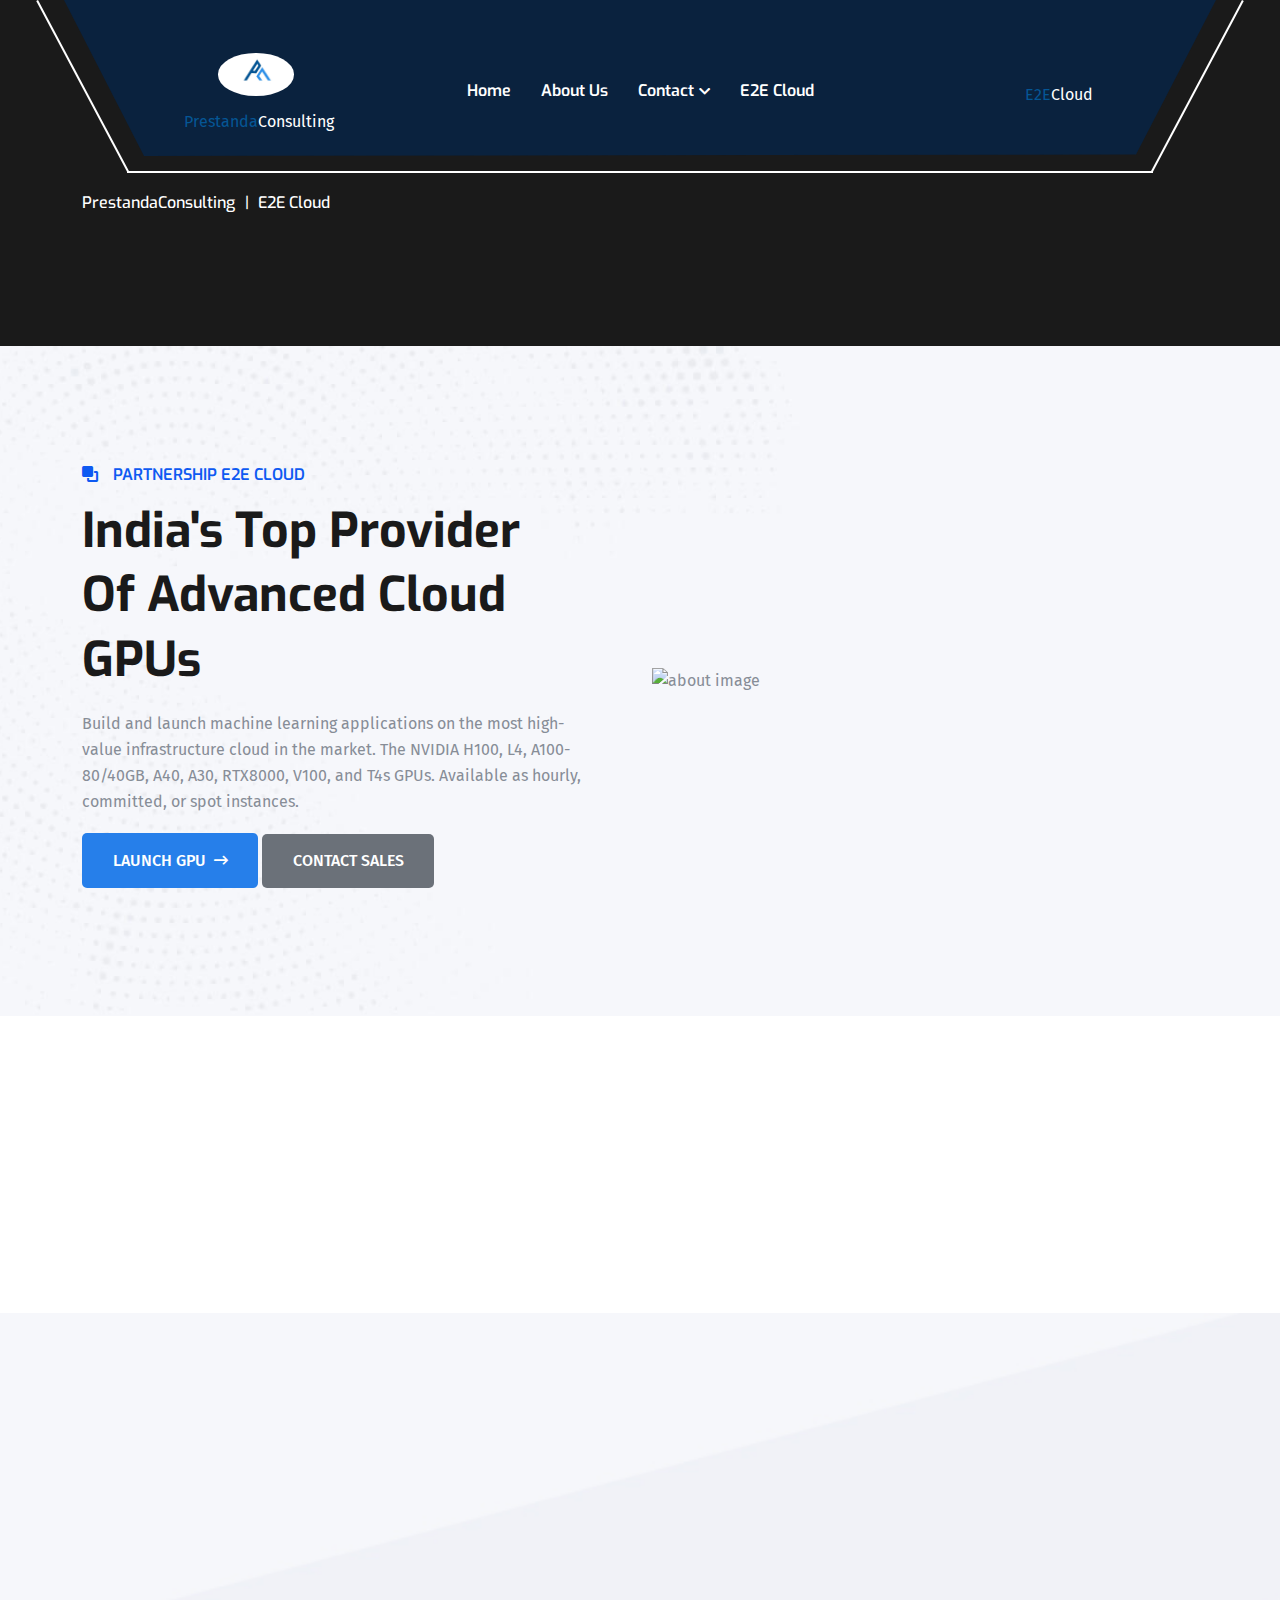
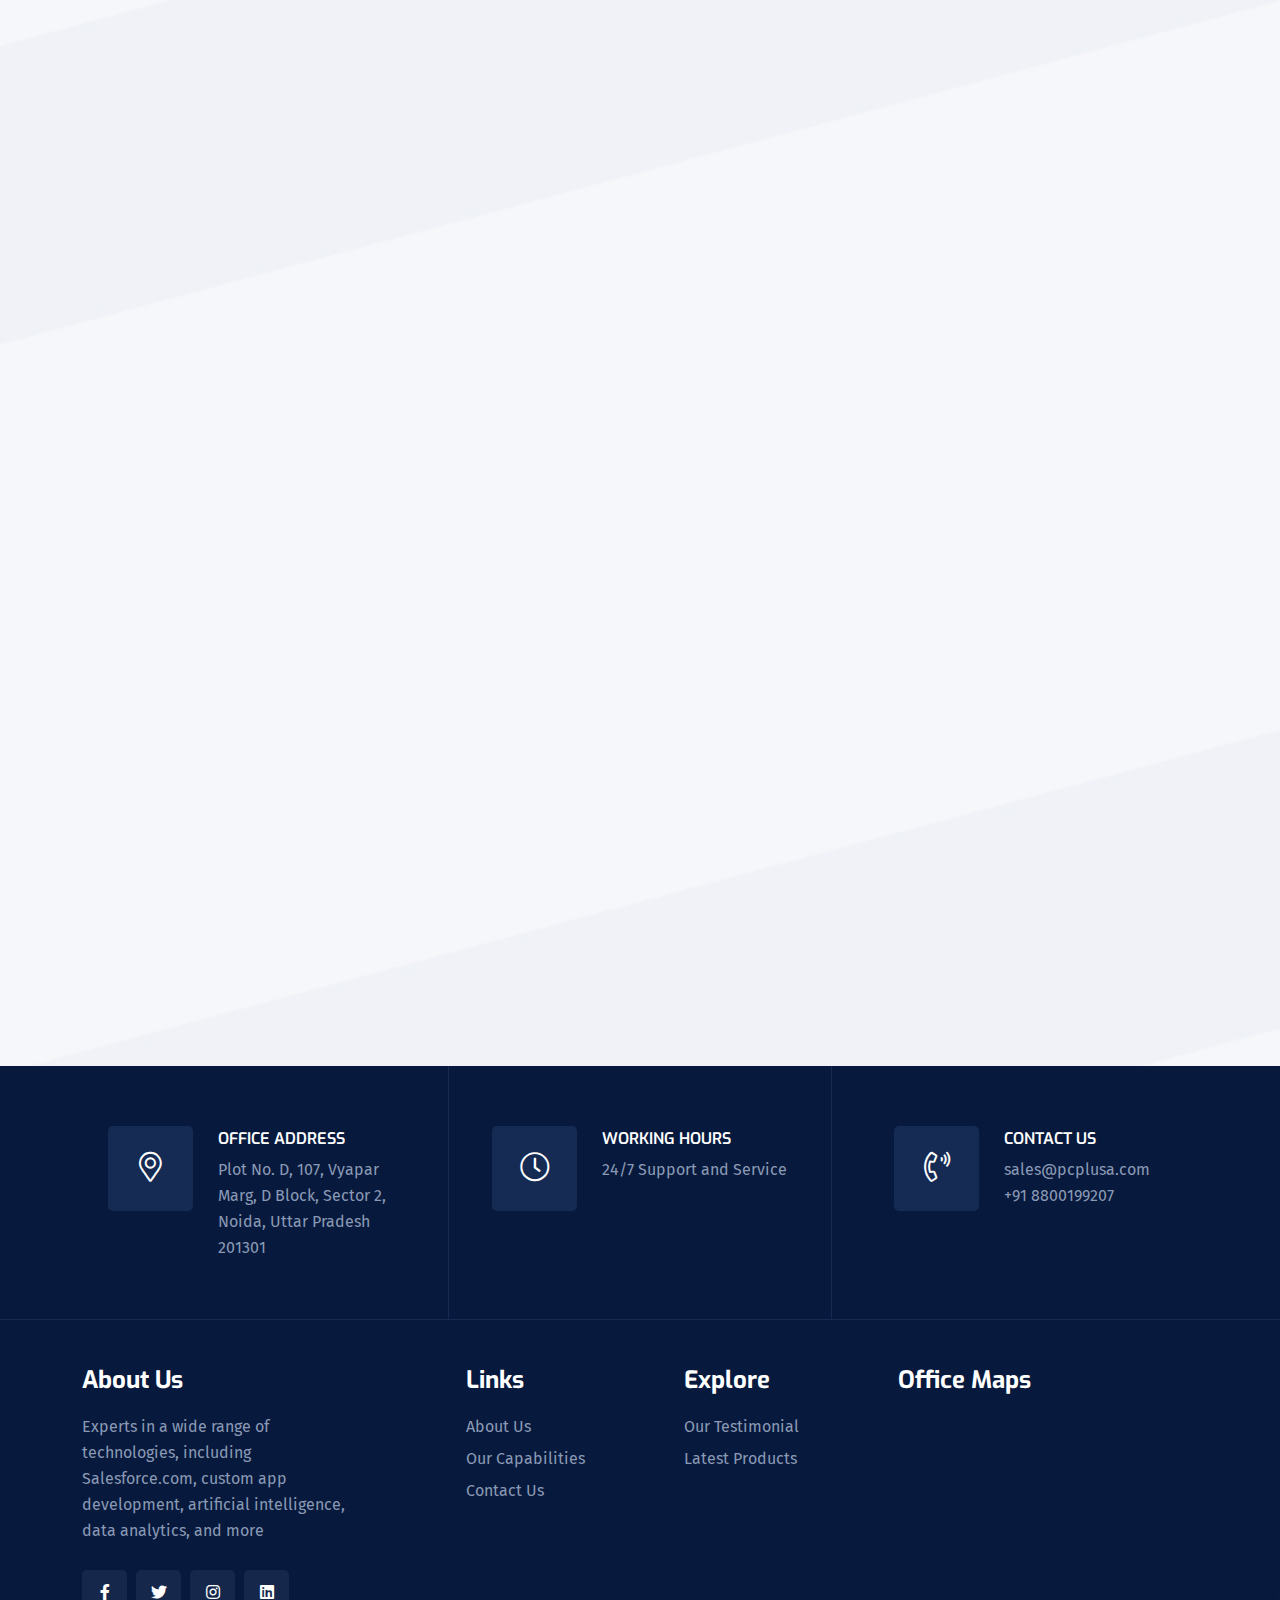
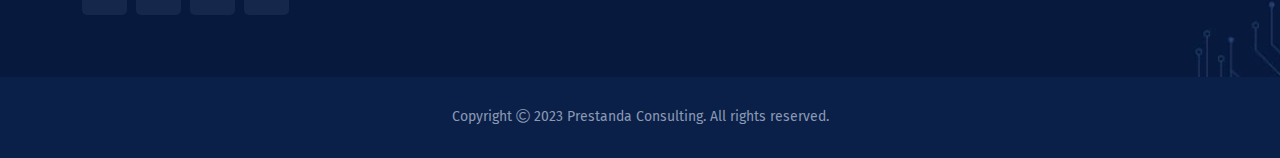
==== partnersE2e.html @ dc8da03d "RespoonsiveTesting" ====
<!doctype html>
<html class="no-js" lang="zxx">

<head>
    <meta charset="utf-8">
    <meta http-equiv="x-ua-compatible" content="ie=edge">
    <title>Prestanda Consulting - About Us</title>
    <meta name="author" content="vecuro">
    <meta name="description" content="Prestanda Consulting - About">
    <meta name="robots" content="INDEX,FOLLOW">

    <!-- Mobile Specific Metas -->
    <meta name="viewport" content="width=device-width, initial-scale=1, shrink-to-fit=no">

    <meta name="msapplication-TileColor" content="#ffffff">
    <meta name="theme-color" content="#ffffff">
    <link rel="shortcut icon" href="./assets/img/PC LOGO.jpg" type="image/x-icon">

    <!--==============================
	  Google Fonts
	============================== -->
    <link rel="preconnect" href="https://fonts.googleapis.com">
    <link rel="preconnect" href="https://fonts.gstatic.com" crossorigin>
    <link
        href="https://fonts.googleapis.com/css2?family=Exo:wght@400;500;600;700&family=Fira+Sans:wght@400;500&display=swap"
        rel="stylesheet">

    <!--==============================
	    All CSS File
	============================== -->
    <!-- Bootstrap -->
    <!-- <link rel="stylesheet" href="assets/css/app.min.css"> -->
    <link rel="stylesheet" href="assets/css/bootstrap.min.css">
    <!-- Fontawesome Icon -->
    <link rel="stylesheet" href="assets/css/fontawesome.min.css">
    <!-- Layerslider -->
    <link rel="stylesheet" href="assets/css/layerslider.min.css">
    <!-- Magnific Popup -->
    <link rel="stylesheet" href="assets/css/magnific-popup.min.css">
    <!-- Slick Slider -->
    <link rel="stylesheet" href="assets/css/slick.min.css">
    <!-- Theme Custom CSS -->
    <link rel="stylesheet" href="assets/css/style.css">
    <link rel="stylesheet" href="assets/css/PartnerShipE2Estyle.css">
    <!-- <link rel="stylesheet" href="./assets/css/custom.css"> -->
    <style>
        .aboutSize span {
            font-size: 1.5rem !important;
        }

        .blog_by_ceo {
            position: relative;
            right: -23%;
        }

        .testimonial_posi {
            text-align: end;
        }

        @media only screen and (max-width: 500px) and (min-width: 250px) {
            .logo {
                width: 40%;
            }
        }
    </style>
    <!-- Google tag (gtag.js) -->
    <script async src="https://www.googletagmanager.com/gtag/js?id=G-EZRZ2E20HB"></script>
    <script>
        window.dataLayer = window.dataLayer || [];
        function gtag() { dataLayer.push(arguments); }
        gtag('js', new Date());

        gtag('config', 'G-EZRZ2E20HB');
    </script>
</head>

<body>
    <!--********************************
   		Code Start From Here 
	******************************** -->
    <!--==============================
     Preloader
  ==============================-->

    <!--==============================
        Header Area
    ==============================-->
    <header class="vs-header header-layout6 partnersNav">
        <div class="shape1"></div>
        <div class="shape2"></div>
        <div class="shape3"></div>
        <div class="container resNav1">
            <div class="row align-items-center justify-content-between gx-15">
                <div class="prestendaLogo " style="margin-top: 1%;">
                    <div class="" style="cursor: pointer;">
                        <a href="index.html" class="pLogo"><img src="./assets/img/PC LOGO.jpg" class="" alt=""></a>

                        <p class="Logo_Title r1"><span style="color: #055695;">Prestanda</span><span
                                style="color: #fff;">Consulting</span> </p>
                    </div>
                </div>
                <div class="col partners">
                    <nav class="main-menu menu-style5 d-sm-block d-md-block d-lg-block resNav">
                        <ul>
                            <li class="">
                                <a href="index.html"><span class="has-new-lable">Home
                                </a>
                            </li>
                            <li>
                                <a href="about.html">About Us</a>
                            </li>
                            <li class="menu-item-has-children">
                                <a href="">Contact</a>
                                <ul class="sub-menu">
                                    <li><a href="contact.html" style="color: #000;">Prestanda Consulting</a></li>
                                    <li><a href="https://www.e2enetworks.com/contact-sales" style="color: #000;">E2E
                                            Cloud</a></li>
                                </ul>
                            </li>
                            <li class="">
                                <a href="https://www.e2enetworks.com">E2E Cloud</a>
                            </li>
                        </ul>
                    </nav>
                </div>
                <div class="prestendaLogo LeftE2E">
                    <div class="" style="cursor: pointer;">
                        <a href="">
                            <a href="https://www.e2enetworks.com/" class="pLogo"><img
                                    src="https://assets-global.website-files.com/6473d8d02a3cf26273f27856/6473d8d02a3cf26273f27a14_E2E-Cloud-Logo%20(1).png"
                                    class="" alt=""></a>
                        </a>
                        <p class="Logo_Title r5"><span style="color: #055695;">E2E</span><span
                                style="color: #fff;">Cloud</span> </p>
                    </div>
                </div>
            </div>
        </div>
    </header>

    <!--==============================
    Mobile Menu
  ============================== -->
    <div class="vs-menu-wrapper phoneResponsive">
        <div class="vs-menu-area text-center">
            <button class="vs-menu-toggle"><i class="fal fa-times"></i></button>
            <div class="mobile-logo">
                <a href="index.html"><img src="assets/img/PC LOGO.jpg" class="logo"></a>
            </div>
            <div class="vs-mobile-menu">
                <ul>
                    <li class="menu-item-has-children">
                        <a href="index.html">Home</a>
                    </li>
                    <li>
                        <a href="about.html">About Us</a>
                    </li>
                    <li>
                        <a href="contact.html">Contact Us</a>
                    </li>
                    <li>
                        <a href="https://www.e2enetworks.com">E2E Cloud</a>
                    </li>
                </ul>
            </div>
        </div>
    </div>
    <!--==============================
    Header Area
==============================-->
    <header class="vs-header header-layout1 phoneResponsive">
        <div class="sticky-wrapper">
            <div class="sticky-active">
                <div class="container">
                    <div class="row align-items-center justify-content-between">
                        <div class="col-auto">
                            <nav class="main-menu menu-style1 d-none d-lg-block">
                                <ul>
                                    <li class="menu-item-has-children">
                                        <a href="index.html"><span class="has-new-lable">Home</a>
                                        <ul class="sub-menu">
                                            <li><a href="index.html">Home</a></li>
                                        </ul>
                                    </li>
                                    <li>
                                        <a href="about.html#aboutUs">About Us</a>
                                    </li>
                                    <li class="">
                                        <a href="./index.html#ServicesSection">Service</a>
                                    </li>
                                    <li>
                                        <a href="contact.html">Contact</a>
                                    </li>

                                </ul>
                            </nav>
                            <button class="vs-menu-toggle d-inline-block d-lg-none"><i class="fal fa-bars"></i></button>
                        </div>
                        <!-- <div class="col-auto ">
                            <form action="#" class="header-search">
                                <input type="text" placeholder="Search here...">
                                <button type="submit" aria-label="search-button"><i class="far fa-search"></i></button>
                            </form>
                        </div> -->
                    </div>
                </div>
            </div>
        </div>
    </header>
    <!--==============================
    Breadcumb
============================== -->
    <div class="breadcumb-wrapper "
        data-bg-src="https://assets-global.website-files.com/6473d8d02a3cf26273f2787d/6473d8d02a3cf26273f28912_How-to-upload-data-to-EOS-E2E-Object-Store-p-800.jpg">
        <div class="resCompanies">
            <div class="prestendaLogo">
                <div class="" style="cursor: pointer;">
                    <a href="index.html" class="pLogo"><img src="./assets/img/PC LOGO.jpg" class="" alt=""></a>

                    <p class="Logo_Title r1"><span style="color: #055695;">Prestanda</span><span
                            style="color: #fff;">Consulting</span> </p>
                </div>
            </div>
            <div class="prestendaLogo">
                <div class="" style="cursor: pointer;">
                    <a href="">
                        <a href="https://www.e2enetworks.com/" class="pLogo"><img
                                src="https://assets-global.website-files.com/6473d8d02a3cf26273f27856/6473d8d02a3cf26273f27a14_E2E-Cloud-Logo%20(1).png"
                                class="" alt=""></a>
                    </a>
                    <p class="Logo_Title r5"><span style="color: #055695;">E2E</span><span
                            style="color: #fff;">Cloud</span> </p>
                </div>
            </div>
        </div>
        <div class="container z-index-common">
            <div class="breadcumb-content">
                <div class="breadcumb-menu-wrap" style="margin-top: 5%;">
                    <ul class="breadcumb-menu">
                        <li><a href="index.html">PrestandaConsulting</a></li>
                        <li>E2E Cloud</li>
                    </ul>
                </div>
            </div>
        </div>
    </div>

    <!--==============================
    About Us
    ==============================-->
    <section data-bg-src="assets/img/bg/about-bg-5-1.jpg" id="our_mission">
        <div class="container container-style1">
            <div class="row flex-row-reverse align-items-center gx-70">

                <div class="col-lg-6 col-xl imgPosi">
                    <img src="https://assets-global.website-files.com/6473d8d02a3cf26273f27856/6473d8d02a3cf26273f27a80_Header%20Section-2-New%20(1)%20(1).webp"
                        alt="about image">
                </div>
                <!-- <div class="E2EImages">
                    <div class="imgPosi1">
                        <img src="https://assets-global.website-files.com/6473d8d02a3cf26273f27856/6473d8d02a3cf26273f27a2f_Header%20section-1-New%20(1).webp"
                            alt="about image">
                    </div>
                    <div class=" imgPosi3">
                        <img src="https://assets-global.website-files.com/6473d8d02a3cf26273f27856/6473d8d02a3cf26273f27a31_Header%20section-3-New%20(1).webp"
                            alt="about image">
                    </div>
                </div> -->

                <div class="col-lg-6 col-xl-auto  wow fadeInUp" data-wow-delay="0.2s">
                    <div class="about-box2">
                        <span class="sec-subtitle"><i class="fas fa-bring-forward"></i>Partnership E2E Cloud</span>
                        <h2 class="sec-title3 h1">India's Top Provider of Advanced Cloud GPUs</h2>
                        <p>Build and launch machine learning applications on the most high-value infrastructure cloud in
                            the market. The NVIDIA H100, L4, A100-80/40GB, A40, A30, RTX8000, V100, and T4s GPUs.
                            Available as hourly, committed, or spot instances.</p>
                        <a href="https://myaccount.e2enetworks.com/accounts/signup" style="background-color: #267FEA;"
                            class="vs-btn">Launch GPU<i class="far fa-long-arrow-right"></i></a>
                        <a href="https://www.e2enetworks.com/contact-sales" style="background-color: #6b7179;"
                            class="vs-btn">Contact Sales</a>
                    </div>
                </div>
            </div>
        </div>
    </section>

    <!--==============================
    Service Area
    ==============================-->
    <section class=" space-top space-extra-bottom">
        <div class="container   wow fadeInUp" data-wow-delay="0.2s">
            <div class="row vs-carousel" data-slide-show="3" data-md-slide-show="2">
                <h1 class="h1B">Accelerated Cloud Built for Developers
                    <a href="https://www.e2enetworks.com/products" style="background-color: #267FEA;"
                        class="vs-btn">Explore</a>

                </h1>
    </section>

    <!--==============================
    Testimonial Area
    ==============================-->
    <section class=" space-top space-extra-bottom" data-bg-src="assets/img/bg/testi-bg-4-1.jpg">
        <div class="container  wow fadeInUp" data-wow-delay="0.2s">
            <!-- <div class="row justify-content-between align-items-center">
                <div class="col-lg-5 text-center text-lg-start">
                    <div class="title-area">
                        <span class="sec-subtitle"><i class="fas fa-bring-forward"></i>Purpose and Drive</span>
                        <h2 class="sec-title3 h1">Empowering Your Vision</h2>
                    </div>
                </div>

            </div> -->
            <div class="row testi-style2-slide vs-carousel" data-slide-show="2" data-md-slide-show="2">
                <div class="col-xl-6">
                    <div class="testi-style2">
                        <div class="testi-body">
                            <div class="author-img"><img
                                    src="https://assets-global.website-files.com/6473d8d02a3cf26273f27856/6473d8d02a3cf26273f27996_V100.webp"
                                    alt="Testimonial">
                            </div>
                            <div class="media-body">
                                <h1 class="media-body-heading">Cloud GPUs</h1>
                                <p class="testi-text" style="color: #000; font-style: normal;">Run GPU intensive with
                                    confidence across various industry verticals and experience high performance
                                    computing in the cloud.</p>
                            </div>
                        </div>
                    </div>
                </div>
                <div class="col-xl-6">
                    <div class="testi-style2">
                        <div class="testi-body">
                            <div class="author-img"><img
                                    src="https://assets-global.website-files.com/6473d8d02a3cf26273f27856/6473d8d02a3cf26273f27996_V100.webp"
                                    alt="Testimonial">
                            </div>
                            <div class="media-body">
                                <h1 class="media-body-heading">Tir: E2E Cloud’s Flagship Machine Learning.</h1>
                                <p class="testi-text" style="color: #000; font-style: normal;">Tir is built on top of
                                    Jupyter Notebook, an advanced web-based interactive
                                    development environment offered by E2E Cloud.</p>
                            </div>
                        </div>
                    </div>
                </div>
            </div>
            <!--  -->
            <div class="row testi-style2-slide vs-carousel" data-slide-show="2" data-md-slide-show="2">
                <div class="col-xl-6">
                    <div class="testi-style2">
                        <div class="testi-body">
                            <div class="author-img"><img
                                    src="https://assets-global.website-files.com/6473d8d02a3cf26273f27856/6473d8d02a3cf26273f2798a_Linux%20Smart%20Dedicated.svg"
                                    alt="Testimonial">
                            </div>
                            <div class="media-body">
                                <h1 class="media-body-heading">Linux Cloud</h1>
                                <p class="testi-text" style="color: #000; font-style: normal;">Experience bare-metal
                                    performance on cloud with zero noisy neighbor problem, and reliable performance.</p>
                            </div>
                        </div>
                    </div>
                </div>
                <div class="col-xl-6">
                    <div class="testi-style2">
                        <div class="testi-body">
                            <div class="author-img"><img
                                    src="https://assets-global.website-files.com/6473d8d02a3cf26273f27856/6473d8d02a3cf26273f278ea_Windows%20Cloud.svg"
                                    alt="Testimonial">
                            </div>
                            <div class="media-body">
                                <h1 class="media-body-heading">Windows Cloud</h1>
                                <p class="testi-text" style="color: #000; font-style: normal;">Run your workloads on
                                    powerful, reliable windows server available in cloud server and smart
                                    dedicated server variants.</p>
                            </div>
                        </div>
                    </div>
                </div>
            </div>
            <!--  -->
            <!--  -->
            <div class="row testi-style2-slide vs-carousel" data-slide-show="2" data-md-slide-show="2">
                <div class="col-xl-6">
                    <div class="testi-style2">
                        <div class="testi-body">
                            <div class="author-img"><img
                                    src="https://assets-global.website-files.com/6473d8d02a3cf26273f27856/6473d8d02a3cf26273f27955_E2E%20Object%20Storage.svg"
                                    alt="Testimonial">
                            </div>
                            <div class="media-body">
                                <h1 class="media-body-heading">Storage Cloud</h1>
                                <p class="testi-text" style="color: #000; font-style: normal;">E2E Cloud is offering
                                    secure, reliable, and cost-effective storage solutions. Business can schedule,
                                    automate backups, store and access thier data from anywhere while ensuring quick and
                                    secure access. </p>
                            </div>
                        </div>
                    </div>
                </div>
                <div class="col-xl-6">
                    <div class="testi-style2">
                        <div class="testi-body">
                            <div class="author-img"><img
                                    src="https://assets-global.website-files.com/6473d8d02a3cf26273f27856/6473d8d02a3cf26273f27946_E2E%20CDN%20Service.svg"
                                    alt="Testimonial">
                            </div>
                            <div class="media-body">
                                <h1 class="media-body-heading">Cloud Solutions</h1>
                                <p class="testi-text" style="color: #000; font-style: normal;">Simplify the server
                                    administration and website management tasks with reliable, scalable webuzo
                                    pre-installed cloud servers. Setup, operates and manage your database in the cloud
                                    with just a few clicks.</p>
                            </div>
                        </div>
                    </div>
                </div>
            </div>
            <!--  -->
        </div>
    </section>

    <!--==============================
			Footer Area
	==============================-->
    <footer class="footer-wrapper footer-layout1" data-bg-src="assets/img/shape/bg-footer-1-1.jpg">
        <div class="footer-top">
            <div class="container">
                <div class="row">
                    <div class="col-sm footer-info_group">
                        <div class="footer-info">
                            <div class="footer-info_icon"><i class="fal fa-map-marker-alt"></i></div>
                            <div class="media-body">
                                <span class="footer-info_label">Office Address</span>
                                <div class="footer-info_link">Plot No. D, 107, Vyapar Marg, D Block, Sector 2, Noida,
                                    Uttar Pradesh 201301</div>
                            </div>
                        </div>
                    </div>
                    <div class="col-sm footer-info_group">
                        <div class="footer-info">
                            <div class="footer-info_icon"><i class="fal fa-clock"></i></div>
                            <div class="media-body">
                                <span class="footer-info_label">Working Hours</span>
                                <div class="footer-info_link">24/7 Support and Service</div>
                            </div>
                        </div>
                    </div>
                    <div class="col-sm footer-info_group">
                        <div class="footer-info">
                            <div class="footer-info_icon"><i class="fal fa-phone-volume"></i></div>
                            <div class="media-body">
                                <span class="footer-info_label">Contact Us</span>
                                <div class="footer-info_link"><a
                                        href="mailto:sales@pcplusa.com">sales@pcplusa.com</a><br><a
                                        href="tel:+918800199207">+91 8800199207</a></div>
                            </div>
                        </div>
                    </div>
                </div>
            </div>
        </div>
        <div class="widget-area">
            <div class="container">
                <div class="row justify-content-between">
                    <div class="col-md-6 col-lg-4 col-xl-auto">
                        <div class="widget footer-widget">
                            <h3 class="widget_title">About Us</h3>
                            <div class="vs-widget-about">
                                <p class="footer-text"> Experts in a wide range of technologies, including
                                    Salesforce.com, custom app development, artificial intelligence, data analytics, and
                                    more</p>
                                <div class="footer-social">
                                    <a href="https://www.facebook.com/PrestandaConsultingPL/" target="_blank"><i
                                            class="fab fa-facebook-f"></i></a>
                                    <a href="https://twitter.com/PConsultingPL" target="_blank"><i
                                            class="fab fa-twitter"></i></a>
                                    <a href="https://www.instagram.com/prestandaconsultingpl/" target="_blank"><i
                                            class="fab fa-instagram"></i></a>
                                    <a href="https://www.linkedin.com/company/prestandaconsulting1/" target="_blank"><i
                                            class="fab fa-linkedin"></i></a>
                                </div>
                            </div>
                        </div>
                    </div>
                    <div class="col-md-6 col-lg-2 col-xl-auto">
                        <div class="widget widget_nav_menu  footer-widget">
                            <h3 class="widget_title">Links</h3>
                            <div class="menu-all-pages-container">
                                <ul class="menu">
                                    <li><a href="./about.html">About Us</a></li>
                                    <li><a href="./capabilities.html">Our Capabilities</a></li>
                                    <li><a href="./contact.html">Contact Us</a></li>
                                </ul>
                            </div>
                        </div>
                    </div>
                    <div class="col-md-6 col-lg-2 col-xl-auto">
                        <div class="widget widget_nav_menu  footer-widget">
                            <h3 class="widget_title">Explore</h3>
                            <div class="menu-all-pages-container">
                                <ul class="menu">
                                    <li><a href="#testimonial">Our Testimonial</a></li>
                                    <li><a href="./index.html#latestServices">Latest Products</a></li>
                                </ul>
                            </div>
                        </div>
                    </div>
                    <div class="col-md-6 col-lg-4 col-xl-auto">
                        <div class="widget footer-widget">
                            <h3 class="widget_title">Office Maps</h3>
                            <div class="footer-map">
                                <iframe
                                    src="https://www.google.com/maps/embed?pb=!1m18!1m12!1m3!1d3503.5351857004107!2d77.31521942605889!3d28.583717286294824!2m3!1f0!2f0!3f0!3m2!1i1024!2i768!4f13.1!3m3!1m2!1s0x390ce58e07e58aa1%3A0x32d5740a24aaf4b1!2s91springboard!5e0!3m2!1sen!2sin!4v1696930876370!5m2!1sen!2sin"
                                    width="600px" height="200" style="border:0;" allowfullscreen="" loading="lazy"
                                    referrerpolicy="no-referrer-when-downgrade"></iframe>
                            </div>
                        </div>
                    </div>
                </div>
            </div>
        </div>
        <div class="copyright-wrap">
            <div class="container">
                <p class="copyright-text">Copyright <i class="fal fa-copyright"></i> 2023 Prestanda Consulting. All
                    rights
                    reserved.
                </p>
            </div>
        </div>
    </footer>


    <!-- Scroll To Top -->
    <a href="#" class="scrollToTop scroll-btn"><i class="far fa-arrow-up"></i></a>



    <!--********************************
			Code End  Here 
	******************************** -->


    <!--==============================
        All Js File
    ============================== -->
    <!-- Jquery -->
    <script src="assets/js/vendor/jquery-3.6.0.min.js"></script>
    <!-- Slick Slider -->
    <!-- <script src="assets/js/app.min.js"></script> -->
    <script src="assets/js/slick.min.js"></script>
    <!-- Bootstrap -->
    <script src="assets/js/bootstrap.min.js"></script>
    <!-- WOW.js Animation -->
    <script src="assets/js/wow.min.js"></script>
    <!-- Magnific Popup -->
    <script src="assets/js/jquery.magnific-popup.min.js"></script>
    <!-- Isotope Filter -->
    <script src="assets/js/imagesloaded.pkgd.min.js"></script>
    <script src="assets/js/isotope.pkgd.min.js"></script>
    <!-- Main Js File -->
    <script src="assets/js/main.js"></script>
    <script src="./assets/js/customScript.js"></script>


</body>

</html>
---- assets/css/layerslider.min.css ----
.ls-container{visibility:hidden;position:relative}.ls-inner{height:100%;background-position:50%;z-index:30}.ls-inner,.ls-wp-fullwidth-container{position:relative;width:100%}.ls-wp-fullwidth-helper{position:absolute}.ls-background-videos,.ls-bg-video-overlay,.ls-layers,.ls-slide-backgrounds,.ls-slide-effects{width:100%;height:100%;position:absolute;left:0;top:0;overflow:hidden;transform:translateZ(0)}.ls-wrapper{padding:0!important;visibility:visible!important;border:0!important;z-index:1}.ls-background-videos{z-index:1}.ls-bg-video-overlay{z-index:21;background-repeat:repeat;background-position:50%}.ls-slide-backgrounds{z-index:2}.ls-slide-effects{z-index:4}.ls-layers{z-index:35}.ls-in-out,.ls-parallax,.ls-z{position:absolute!important}.ls-parallax,.ls-z{width:0!important;height:0!important;top:0!important;left:0!important;bottom:auto!important;right:auto!important;display:block!important;overflow:visible!important}.ls-in-out{display:none}.ls-clip,.ls-loop{position:absolute!important;display:block!important}.ls-in-out,.ls-loop,.ls-parallax,.ls-z{background:none!important}.ls-bg-wrap,.ls-loop,.ls-parallax{margin:0!important}.ls-wrapper>.ls-layer,.ls-wrapper>a>.ls-layer .ls-wrapper>.ls-bg{line-height:normal;white-space:nowrap;word-wrap:normal;margin-right:0!important;margin-bottom:0!important}.ls-wrapper>.ls-layer,.ls-wrapper>a>.ls-layer{position:static!important;display:block!important;transform:translateZ(1px)}.ls-bg-outer,.ls-bg-wrap{width:100%;height:100%;position:absolute;left:0;top:0}.ls-bg-wrap{display:none}.ls-bg-outer{overflow:hidden!important}.ls-wrapper>a.ls-layer-link{cursor:pointer!important;display:block!important;position:absolute!important;left:0!important;top:0!important;width:100%!important;height:100%!important;z-index:10;transform:translateZ(100px);background:url([data-uri])!important}.ls-gui-element{z-index:40;text-decoration:none!important}.ls-loading-container{position:absolute!important;display:none;left:50%!important;top:50%!important}.ls-loading-indicator{margin:0 auto}.ls-media-unmute{visibility:hidden;position:absolute;left:16px;top:16px;width:30px;height:30px;cursor:pointer;opacity:.65}.ls-media-unmute-active{visibility:visible}.ls-media-unmute-bg{position:absolute;left:0;top:0;right:0;bottom:0;border-radius:30px;border:0 solid #fff;transform:scale(.1);background:rgba(0,0,0,.25);box-shadow:0 3px 10px rgba(0,0,0,.2)}.ls-icon-muted,.ls-icon-unmuted{position:absolute;left:0;top:0;width:100%;height:100%;background-repeat:no-repeat;background-position:50%;background-size:20px;transform:scale(.1)}.ls-media-unmute-active .ls-media-unmute-bg{border:2px solid #fff}.ls-media-unmute-active .ls-icon-muted,.ls-media-unmute-active .ls-icon-unmuted,.ls-media-unmute-active .ls-media-unmute-bg{transform:scale(1)!important}.ls-icon-muted{background-image:url(../img/icon-muted-white.png);opacity:1}.ls-icon-unmuted{background-image:url(../img/icon-unmuted-white.png);opacity:0}.ls-media-unmute:hover{opacity:1}.ls-media-unmute:hover .ls-icon-muted{opacity:0}.ls-media-unmute:hover .ls-icon-unmuted{opacity:1}.ls-icon-muted,.ls-icon-unmuted,.ls-media-unmute,.ls-media-unmute-bg{transition:all .3s ease-in-out!important}.ls-bottom-slidebuttons{text-align:left}.ls-below-thumbnails,.ls-bottom-nav-wrapper{height:0;position:relative;text-align:center;margin:0 auto}.ls-below-thumbnails{display:none}.ls-bottom-nav-wrapper a,.ls-nav-next,.ls-nav-prev{outline:none}.ls-bottom-slidebuttons,.ls-nav-sides,.ls-nav-start,.ls-nav-stop{position:relative}.ls-nothumb{text-align:center!important}.ls-link,.ls-link:hover{position:absolute!important;width:100%!important;height:100%!important;left:0!important;top:0!important}.ls-link{display:none}.ls-link-on-top{z-index:999999!important}.ls-link,.ls-wrapper>a>*{background-image:url("[data-uri]")}.ls-bottom-nav-wrapper,.ls-nav-next,.ls-nav-prev,.ls-thumbnail-wrapper{visibility:hidden}.ls-bar-timer{position:absolute;width:0;height:2px;background:#fff;border-bottom:2px solid #555;opacity:.55;top:0}.ls-circle-timer{width:16px;height:16px;position:absolute;right:10px;top:10px;opacity:.65;display:none}.ls-container .ls-circle-timer,.ls-container .ls-circle-timer *{box-sizing:border-box!important}.ls-ct-half{border:4px solid #fff}.ls-ct-left,.ls-ct-right{width:50%;height:100%;overflow:hidden;position:absolute}.ls-ct-left{left:0}.ls-ct-right{left:50%}.ls-ct-rotate{width:200%;height:100%;position:absolute;top:0}.ls-ct-left .ls-ct-rotate,.ls-ct-right .ls-ct-half,.ls-ct-right .ls-ct-hider{left:0}.ls-ct-left .ls-ct-half,.ls-ct-left .ls-ct-hider,.ls-ct-right .ls-ct-rotate{right:0}.ls-ct-half,.ls-ct-hider{position:absolute;top:0}.ls-ct-hider{width:50%;height:100%;overflow:hidden}.ls-ct-half{width:200%;height:100%}.ls-ct-center{width:100%;height:100%;left:0;top:0;position:absolute;border:4px solid #000;opacity:.2}.ls-ct-center,.ls-ct-half{border-radius:100px;-moz-border-radius:100px;-webkit-border-radius:100px}.ls-slidebar-container{margin:10px auto}.ls-slidebar,.ls-slidebar-container{position:relative}.ls-progressbar,.ls-slidebar-slider-container{position:absolute;left:0;top:0}.ls-progressbar{width:0;height:100%;z-index:1}.ls-slidebar-slider-container{z-index:2}.ls-slidebar-slider{position:static!important;cursor:pointer}.ls-slidebar{height:10px;background-color:#ddd}.ls-progressbar,.ls-slidebar{border-radius:10px}.ls-progressbar{background-color:#bbb}.ls-slidebar-slider-container{top:50%}.ls-slidebar-slider{width:20px;height:20px;border-radius:20px;background-color:#999}.ls-slidebar-light .ls-slidebar{height:8px;background-color:#fff;border:1px solid #ddd;border-top:1px solid #ccc}.ls-slidebar-light .ls-progressbar,.ls-slidebar-light .ls-slidebar{border-radius:10px}.ls-slidebar-light .ls-progressbar{background-color:#eee}.ls-slidebar-light .ls-slidebar-slider-container{top:50%}.ls-slidebar-light .ls-slidebar-slider{width:18px;height:18px;border-radius:20px;background-color:#eee;border:1px solid #bbb;border-top:1px solid #ccc;border-bottom:1px solid #999}.ls-tn{display:none!important}.ls-thumbnail-hover{display:none;position:absolute;left:0}.ls-thumbnail-hover-inner{display:none}.ls-thumbnail-hover-bg,.ls-thumbnail-hover-inner{width:100%;height:100%;position:absolute;left:0;top:0}.ls-thumbnail-hover-img{position:absolute;overflow:hidden}.ls-thumbnail-hover img{max-width:none!important;position:absolute;display:inline-block;visibility:visible!important;left:50%;top:0}.ls-thumbnail-hover span{left:50%;top:100%;width:0;height:0;display:block;position:absolute;border-left-color:transparent!important;border-right-color:transparent!important;border-bottom-color:transparent!important}.ls-thumbnail-wrapper{width:100%}.ls-thumbnail,.ls-thumbnail-wrapper{position:relative;margin:0 auto}.ls-thumbnail-inner,.ls-thumbnail-slide-container{width:100%}.ls-thumbnail-slide-container{overflow:hidden!important;position:relative}.ls-thumbnail-slide{text-align:center;white-space:nowrap;float:left;position:relative}.ls-thumbnail-slide a{overflow:hidden;display:inline-block;width:0;height:0;position:relative}.ls-thumbnail-slide img{max-width:none!important;max-height:100%!important;height:100%;visibility:visible!important}.ls-touchscroll{overflow-x:auto!important}.ls-shadow{display:none;position:absolute;z-index:10!important;top:100%;width:100%;left:0;overflow:hidden!important;visibility:hidden}.ls-shadow img{width:100%!important;height:auto!important;position:absolute!important;left:0!important;bottom:0!important}.ls-media-layer{overflow:hidden}.ls-videopreview,.ls-vpcontainer{width:100%;height:100%;position:absolute;left:0;top:0;cursor:pointer}.ls-videopreview{background-size:cover;background-position:50%;z-index:1}.ls-playvideo{position:absolute;left:50%;top:50%;cursor:pointer;z-index:2}.ls-autoplay .ls-playvideo,.ls-forcehide{display:none!important}.ls-yourlogo{position:absolute;z-index:50}.ls-slide-transition-wrapper{width:100%;height:100%;position:absolute;left:0;top:0;z-index:3}.ls-slide-transition-wrapper,.ls-slide-transition-wrapper *{text-align:left!important}.ls-slide-transition-tile{position:relative;float:left}.ls-slide-transition-tile img{visibility:visible;margin:0!important}.ls-curtiles{overflow:hidden}.ls-curtiles,.ls-nexttiles{position:absolute;width:100%;height:100%;left:0;top:0}.ls-curtile,.ls-nexttile{overflow:hidden;width:100%!important;height:100%!important;transform:translateZ(0)}.ls-nexttile{display:none}.ls-3d-container{position:relative;overflow:visible!important;-ms-perspective:none!important;perspective:none!important}.ls-3d-box,.ls-3d-box div{position:absolute}.ls-3d-box div{overflow:hidden;margin:0;padding:0;background-color:#888}.ls-3d-box .ls-3d-bottom,.ls-3d-box .ls-3d-top{background-color:#555}.ls-slide-transition-tile,.ls-slide-transition-wrapper{-ms-perspective:1500px;perspective:1500px}.ls-3d-box,.ls-curtiles,.ls-nexttiles,.ls-slide-transition-tile{transform-style:preserve-3d}.ls-3d-box,.ls-3d-box div,.ls-curtile,.ls-nexttile{-webkit-backface-visibility:hidden;backface-visibility:hidden}.ls-fullsize:not(.ls-hidden),.ls-fullwidth:not(.ls-hidden){max-width:100%}.ls-visible{overflow:visible!important}.ls-unselectable{user-select:none;-o-user-select:none;-ms-user-select:none;-moz-user-select:none;-webkit-user-select:none}.ls-overflow-hidden{overflow:hidden}.ls-overflowx-hidden{overflow-x:hidden}.ls-overflow-visible{overflow:visible!important}.ls-overflowy-hidden{overflow-y:hidden}.ls-hidden{width:0!important;height:0!important;position:absolute;left:-5000px;top:-5000px;z-index:-1;overflow:hidden!important}.ls-hidden,.ls-slide{visibility:hidden!important;display:block!important}.ls-slide{position:absolute!important;overflow:hidden;top:0!important;left:0!important;bottom:auto!important;right:auto!important;background:none;border:none!important;margin:0!important;padding:0!important}.ls-slide>.ls-bg,.ls-slide>.ls-l,.ls-slide>.ls-layer,.ls-slide>a>.ls-bg,.ls-slide>a>.ls-l,.ls-slide>a>.ls-layer{position:absolute!important;white-space:nowrap}.ls-fullscreen{margin:0!important;padding:0!important;width:auto!important;height:auto!important}.ls-fullscreen .ls-container{background-color:#000;margin:0 auto!important}.ls-fullscreen .ls-fullscreen-wrapper{width:100%!important;height:100%!important;margin:0!important;padding:0!important;border:0!important;background-color:#000;overflow:hidden!important;position:relative!important}.ls-fullscreen .ls-fullscreen-wrapper .ls-container,.ls-fullscreen .ls-fullscreen-wrapper .ls-wp-container{position:absolute!important;top:50%!important;left:50%!important;transform:translate(-50%,-50%)!important}.ls-layer .split-item{font-weight:inherit!important;font-family:inherit!important;font-size:inherit;color:inherit}#ls-global .ls-bottom-nav-wrapper a,#ls-global .ls-container .ls-fullscreen,#ls-global .ls-container img,#ls-global .ls-nav-next,#ls-global .ls-nav-prev,#ls-global .ls-thumbnail a,html body .ls-bottom-nav-wrapper a,html body .ls-container .ls-fullscreen,html body .ls-container img,html body .ls-nav-next,html body .ls-nav-prev,html body .ls-thumbnail a{transition:none;-ms-transition:none;-webkit-transition:none;line-height:normal;outline:none;padding:0;border:0}#ls-global .ls-slide .ls-layer,#ls-global .ls-slide a .ls-layer,#ls-global .ls-wrapper .ls-bg,#ls-global .ls-wrapper .ls-layer,#ls-global .ls-wrapper>a,#ls-global .ls-wrapper>div,#ls-global .ls-wrapper>h1,#ls-global .ls-wrapper>h2,#ls-global .ls-wrapper>h3,#ls-global .ls-wrapper>h4,#ls-global .ls-wrapper>h5,#ls-global .ls-wrapper>img,#ls-global .ls-wrapper>p,#ls-global .ls-wrapper>span,html body .ls-slide .ls-layer,html body .ls-slide a .ls-layer,html body .ls-wrapper .ls-bg,html body .ls-wrapper .ls-layer,html body .ls-wrapper>a,html body .ls-wrapper>div,html body .ls-wrapper>h1,html body .ls-wrapper>h2,html body .ls-wrapper>h3,html body .ls-wrapper>h4,html body .ls-wrapper>h5,html body .ls-wrapper>img,html body .ls-wrapper>p,html body .ls-wrapper>span{transition:none;-ms-transition:none;-webkit-transition:none;line-height:normal;outline:none;padding:0;margin:0;border-width:0}#ls-global .ls-container img,html body .ls-container img{background:none!important;min-width:0!important;max-width:none!important;border-radius:0;box-shadow:none;border:0;padding:0}#ls-global .ls-wp-container .ls-wrapper>a>*,html body .ls-wp-container .ls-wrapper>a>*{margin:0}#ls-global .ls-wp-container .ls-wrapper>a,html body .ls-wp-container .ls-wrapper>a{text-decoration:none}.ls-container,.ls-gui-element,.ls-gui-element *,.ls-layer,.ls-slide,.ls-slide>*,.ls-wp-fullwidth-container,.ls-wp-fullwidth-helper,.ls-wrapper{box-sizing:content-box!important}#ls-global .ls-yourlogo,html body .ls-yourlogo{margin:0}#ls-global .ls-tn,html body .ls-tn{display:none}.ls-bottom-nav-wrapper,.ls-bottom-nav-wrapper a,.ls-bottom-nav-wrapper span{line-height:0;font-size:0}#ls-global .ls-container video,html body .ls-container video{max-width:none!important;object-fit:cover!important}#ls-global .ls-container.ls-wp-container,#ls-global .ls-fullscreen-wrapper,html body .ls-container.ls-wp-container,html body .ls-fullscreen-wrapper{max-width:none}#ls-global .ls-container,#ls-global .ls-container .ls-bottom-nav-wrapper,#ls-global .ls-container .ls-bottom-nav-wrapper *,#ls-global .ls-container .ls-bottom-nav-wrapper span *,#ls-global .ls-container .ls-slide-transition-wrapper,#ls-global .ls-container .ls-slide-transition-wrapper *,#ls-global .ls-direction-fix,html body .ls-container,html body .ls-container .ls-bottom-nav-wrapper,html body .ls-container .ls-bottom-nav-wrapper *,html body .ls-container .ls-bottom-nav-wrapper span *,html body .ls-container .ls-slide-transition-wrapper,html body .ls-container .ls-slide-transition-wrapper *,html body .ls-direction-fix{direction:ltr!important}#ls-global .ls-container,html body .ls-container{float:none!important}.ls-slider-notification{position:relative;margin:10px auto;padding:10px 10px 15px 88px;border-radius:5px;min-height:60px;background:#de4528;color:#fff!important;font-family:Open Sans,arial,sans-serif!important}.ls-slider-notification a{color:#fff!important;text-decoration:underline!important}.ls-slider-notification-logo{position:absolute;top:16px;left:17px;width:56px;height:56px;font-size:49px;line-height:53px;border-radius:56px;background-color:#fff;color:#de4528;font-style:normal;font-weight:800;text-align:center}.ls-slider-notification strong{color:#fff!important;display:block;font-size:20px;line-height:26px;font-weight:400!important}.ls-slider-notification span{display:block;font-size:13px;line-height:16px;text-align:justify!important}@media screen and (max-width:767px){.ls-container .ls-background-videos .ls-hide-on-phone audio,.ls-container .ls-background-videos .ls-hide-on-phone iframe,.ls-container .ls-background-videos .ls-hide-on-phone video,.ls-container .ls-layers>.ls-hide-on-phone{display:none!important}}@media screen and (min-width:768px) and (max-width:1024px){.ls-container .ls-background-videos .ls-hide-on-tablet audio,.ls-container .ls-background-videos .ls-hide-on-tablet iframe,.ls-container .ls-background-videos .ls-hide-on-tablet video,.ls-container .ls-layers>.ls-hide-on-tablet{display:none!important}}@media screen and (min-width:1025px){.ls-container .ls-background-videos .ls-hide-on-desktop audio,.ls-container .ls-background-videos .ls-hide-on-desktop iframe,.ls-container .ls-background-videos .ls-hide-on-desktop video,.ls-container .ls-layers>.ls-hide-on-desktop{display:none!important}}.ls-container .ls-background-videos .ls-vpcontainer{z-index:10}.ls-container .ls-background-videos .ls-videopreview{background-size:cover!important}.ls-container .ls-background-videos audio,.ls-container .ls-background-videos iframe,.ls-container .ls-background-videos video{position:relative;z-index:20}@media (-ms-transform-3d),(-webkit-transform-3d),(transform-3d){#ls-test3d{position:absolute;left:9px;height:3px}}[data-ls-animating-in],[data-ls-animating-out]{will-change:transform,opacity}.ls-loop{will-change:transform}
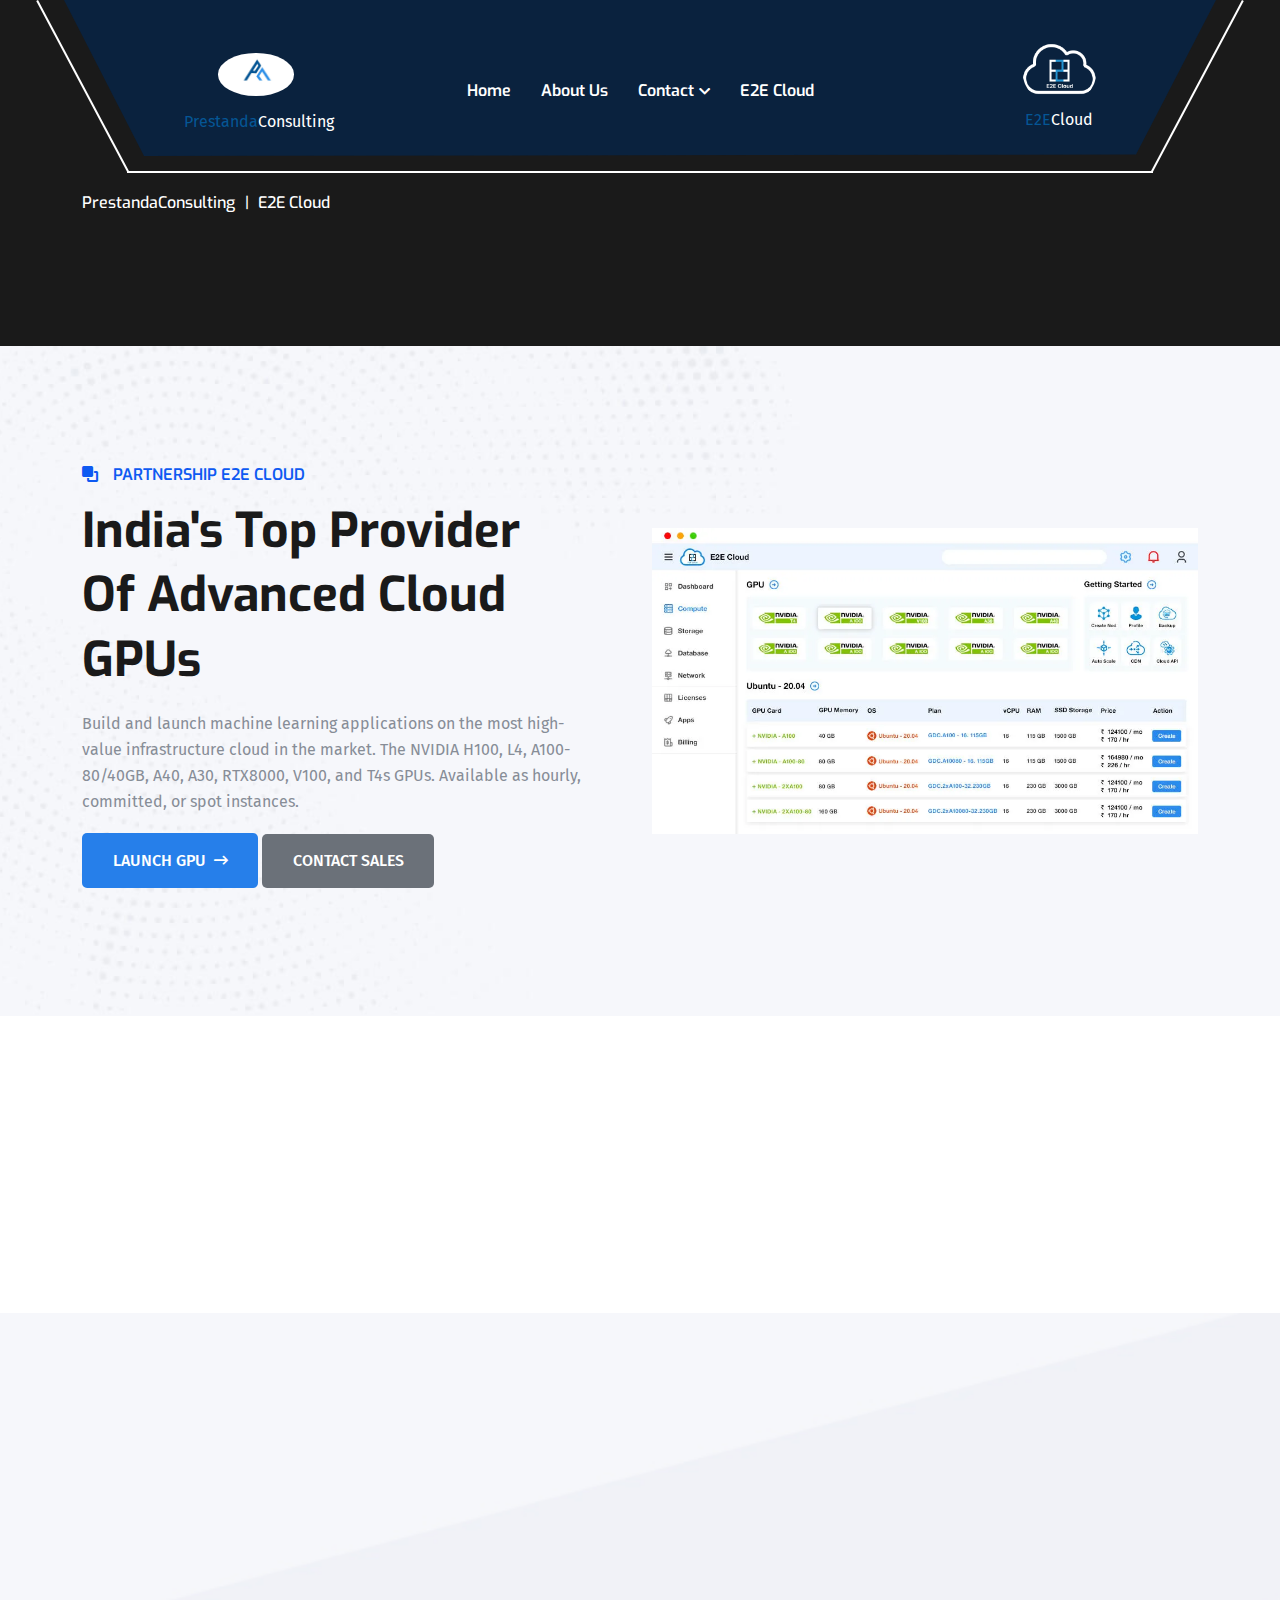
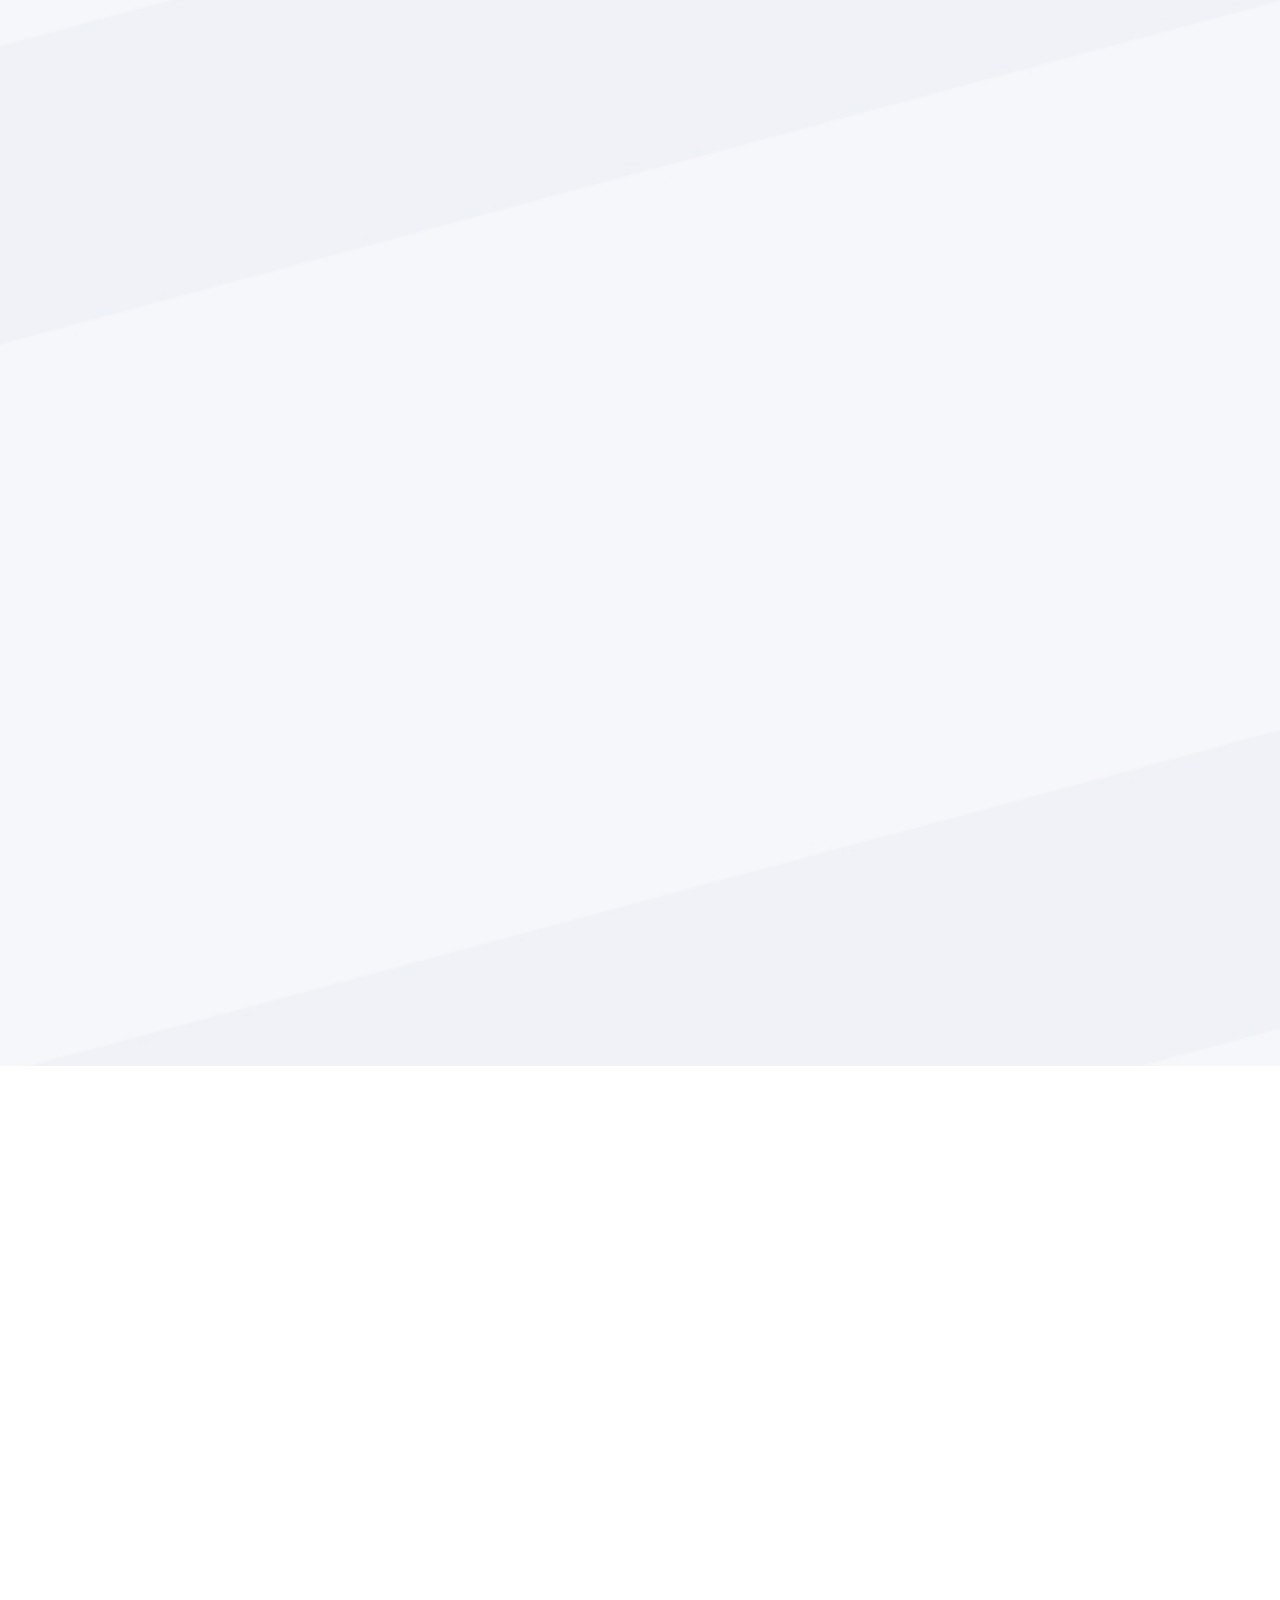
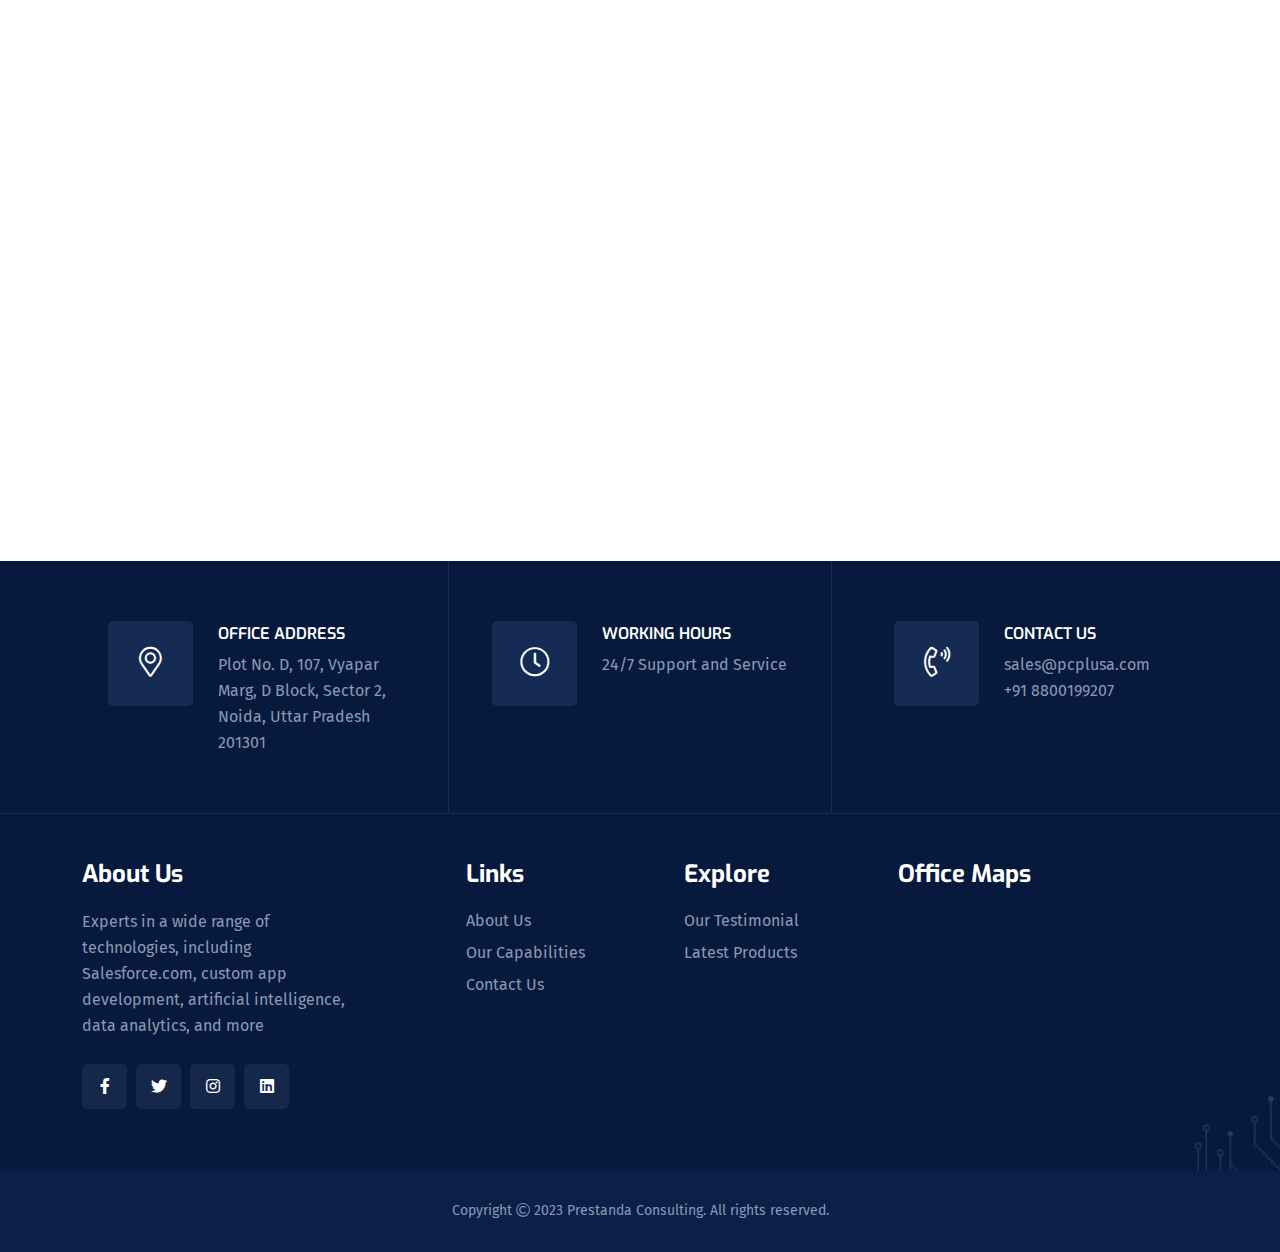
==== commit 480b9b6f: "responsiveCheck5" ====
--- a/partnersE2e.html
+++ b/partnersE2e.html
@@ -126,8 +126,7 @@
                 <div class="prestendaLogo LeftE2E">
                     <div class="" style="cursor: pointer;">
                         <a href="">
-                            <a href="https://www.e2enetworks.com/" class="pLogo"><img
-                                    src="https://assets-global.website-files.com/6473d8d02a3cf26273f27856/6473d8d02a3cf26273f27a14_E2E-Cloud-Logo%20(1).png"
+                            <a href="https://www.e2enetworks.com/" class="pLogo"><img src="assets/img/E2EPartners.png"
                                     class="" alt=""></a>
                         </a>
                         <p class="Logo_Title r5"><span style="color: #055695;">E2E</span><span
@@ -146,6 +145,7 @@
             <button class="vs-menu-toggle"><i class="fal fa-times"></i></button>
             <div class="mobile-logo">
                 <a href="index.html"><img src="assets/img/PC LOGO.jpg" class="logo"></a>
+                <a href="https://www.e2enetworks.com"><img src="assets/img/E2E Cloud.png" class="logo" width="45%"></a>
             </div>
             <div class="vs-mobile-menu">
                 <ul>
@@ -155,8 +155,13 @@
                     <li>
                         <a href="about.html">About Us</a>
                     </li>
-                    <li>
-                        <a href="contact.html">Contact Us</a>
+                    <li class="menu-item-has-children">
+                        <a href="contact.html"> Contact Us</a>
+                        <ul class="sub-menu">
+                            <li><a href="contact.html" style="color: #000;">Prestanda Consulting</a></li>
+                            <li><a href="https://www.e2enetworks.com/contact-sales" style="color: #000;">E2E
+                                    Cloud</a></li>
+                        </ul>
                     </li>
                     <li>
                         <a href="https://www.e2enetworks.com">E2E Cloud</a>
@@ -238,7 +243,7 @@
                 <div class="breadcumb-menu-wrap" style="margin-top: 5%;">
                     <ul class="breadcumb-menu">
                         <li><a href="index.html">PrestandaConsulting</a></li>
-                        <li>E2E Cloud</li>
+                        <li><a href="https://www.e2enetworks.com/">E2E Cloud</a></li>
                     </ul>
                 </div>
             </div>
@@ -253,8 +258,7 @@
             <div class="row flex-row-reverse align-items-center gx-70">
 
                 <div class="col-lg-6 col-xl imgPosi">
-                    <img src="https://assets-global.website-files.com/6473d8d02a3cf26273f27856/6473d8d02a3cf26273f27a80_Header%20Section-2-New%20(1)%20(1).webp"
-                        alt="about image">
+                    <img src="./assets/img/E2E Cloud Admin.webp" alt="about image">
                 </div>
                 <!-- <div class="E2EImages">
                     <div class="imgPosi1">
@@ -315,9 +319,7 @@
                 <div class="col-xl-6">
                     <div class="testi-style2">
                         <div class="testi-body">
-                            <div class="author-img"><img
-                                    src="https://assets-global.website-files.com/6473d8d02a3cf26273f27856/6473d8d02a3cf26273f27996_V100.webp"
-                                    alt="Testimonial">
+                            <div class="author-img"><img src="assets/img/Cloud GPUs.webp" alt="Testimonial">
                             </div>
                             <div class="media-body">
                                 <h1 class="media-body-heading">Cloud GPUs</h1>
@@ -331,9 +333,7 @@
                 <div class="col-xl-6">
                     <div class="testi-style2">
                         <div class="testi-body">
-                            <div class="author-img"><img
-                                    src="https://assets-global.website-files.com/6473d8d02a3cf26273f27856/6473d8d02a3cf26273f27996_V100.webp"
-                                    alt="Testimonial">
+                            <div class="author-img"><img src="assets/img/Cloud GPUs.webp" alt="Testimonial">
                             </div>
                             <div class="media-body">
                                 <h1 class="media-body-heading">Tir: E2E Cloud’s Flagship Machine Learning.</h1>
@@ -420,6 +420,66 @@
             <!--  -->
         </div>
     </section>
+
+    <!--==============================
+    Service Area
+    ==============================-->
+    <section class=" space-top space-extra-bottom">
+        <div class="container   wow fadeInUp" data-wow-delay="0.2s">
+            <div class="Infrastructure">
+                <div class="boxA">
+                    <span class="sec-subtitle"><i class="fas fa-bring-forward"></i>INFRASTRUCTURE</span>
+                    <h1 class="h1_Infrastructure">Battle-tested Infrastructure</h1>
+                    <p>Over 10,000 clients trust E2E Networks to run their production workloads. Our multi-region
+                        cloud
+                        is built to be performant, reliable, resilient and secure for all sizes and scale.</p>
+                </div>
+                <div class="boxB">
+                    <div class="img1"><img
+                            src="https://assets-global.website-files.com/6473d8d02a3cf26273f27856/6473d8d02a3cf26273f27a79_Infrastructure%20Image%20-%202%20for%20E2E%20Networks%20Homepage.webp"
+                            alt="" style="border-radius: 10px;"></div>
+                    <div class="img2"><img
+                            src="https://assets-global.website-files.com/6473d8d02a3cf26273f27856/6473d8d02a3cf26273f279ec_Infrastructure%20Image%20-%201%20for%20E2E%20Networks%20Homepage.webp"
+                            alt=""></div>
+                </div>
+            </div>
+    </section>
+
+    <!--==============================
+    Service Area
+    ==============================-->
+    <section class=" space-top space-extra-bottom">
+        <div class="container   wow fadeInUp" data-wow-delay="0.2s">
+            <div class="Infrastructure">
+                <div class="boxB">
+                    <div class="img1"><img
+                            src="https://assets-global.website-files.com/6473d8d02a3cf26273f27856/6473d8d02a3cf26273f27a7e_Integrations%20Frameworks%20Section%20Image%20for%20E2E%20Networks%20Homepage.webp"
+                            alt="" style="border-radius: 10px;"></div>
+                    <!-- <div class="img2"><img
+                            src="https://assets-global.website-files.com/6473d8d02a3cf26273f27856/6473d8d02a3cf26273f279ec_Infrastructure%20Image%20-%201%20for%20E2E%20Networks%20Homepage.webp"
+                            alt=""></div> -->
+                </div>
+                <div class="boxA">
+                    <span class="sec-subtitle"><i class="fas fa-bring-forward"></i>INTEGRATIONS</span>
+                    <h1 class="">Pre-configured with Industry-leading Frameworks</h1>
+                    <p>Our containers are pre-configured with all major frameworks and libraries. All your tools and
+                        libraries run effortlessly on our platform.</p>
+                    <div class="d-flex E2EIntegrations">
+                        <img class="imgggg"
+                            src="https://assets-global.website-files.com/6473d8d02a3cf26273f27856/6473d8d02a3cf26273f27871_auto-keras%20company%20logo.png"
+                            alt="">
+                        <img class="imgggg"
+                            src="https://assets-global.website-files.com/6473d8d02a3cf26273f27856/6473d8d02a3cf26273f27865_tensarflow%20company%20logo.png"
+                            alt="">
+                        <img class="imgggg"
+                            src="https://assets-global.website-files.com/6473d8d02a3cf26273f27856/6473d8d02a3cf26273f27862_spark%20company%20logo.png"
+                            alt="">
+                    </div>
+                </div>
+
+            </div>
+    </section>
+
 
     <!--==============================
 			Footer Area
--- a/assets/css/PartnerShipE2Estyle.css
+++ b/assets/css/PartnerShipE2Estyle.css
@@ -64,6 +64,35 @@
 }
 .media-body-heading {
   font-size: 1.5rem;
+}
+.Infrastructure {
+  /* border: 1px solid red; */
+  display: flex !important;
+  justify-content: space-between !important;
+}
+.img1 {
+  width: 80%;
+}
+.img2 {
+  width: 60%;
+}
+.img2 img {
+  position: relative;
+  top: -130px;
+  left: -20%;
+  border-radius: 10px;
+}
+.boxA {
+  width: 50%;
+}
+.E2EIntegrations {
+  display: flex;
+  justify-content: space-between;
+  align-items: center;
+}
+.imgggg {
+  width: 40% !important;
+  height: fit-content !important;
 }
 
 @media (max-width: 1500px) {
@@ -314,6 +343,31 @@
   .header-layout6 .container {
     padding: 0%;
   }
+  .Infrastructure {
+    flex-direction: column;
+  }
+  .boxA {
+    width: 100%;
+  }
+  .E2EIntegrations {
+    flex-direction: column;
+  }
+  .boxB {
+    /* border: 2px solid rebeccapurple; */
+    height: 270px;
+    margin: auto;
+    /* padding: 0px 0px 0px 50px; */
+  }
+  .img1 {
+    width: 100%;
+  }
+  .img2 img {
+    position: relative;
+    top: -83px;
+    left: -20%;
+    border-radius: 10px;
+    display: none;
+  }
   .resNav1 {
     left: 0%;
     margin: 0%;
@@ -348,26 +402,9 @@
     left: -6%;
     width: 14%;
   }
-  /* .prestendaLogo {
-    top: -78px;
-    left: 14%;
-    width: 15%;
-  }
-  .LeftE2E {
-    top: -12px;
-    top: -153px !important;
-    left: 65% !important;
-  }
-  .r1 {
-    font-size: 0.8rem;
-    top: 2px !important;
-    left: -2%;
-  }
-  .r5 {
-    left: 45%;
-  } */
-  .r5 {
-    left: 57%;
+
+  .r5 {
+    left: 40%;
   }
   .breadcumb-menu {
     text-align: center;
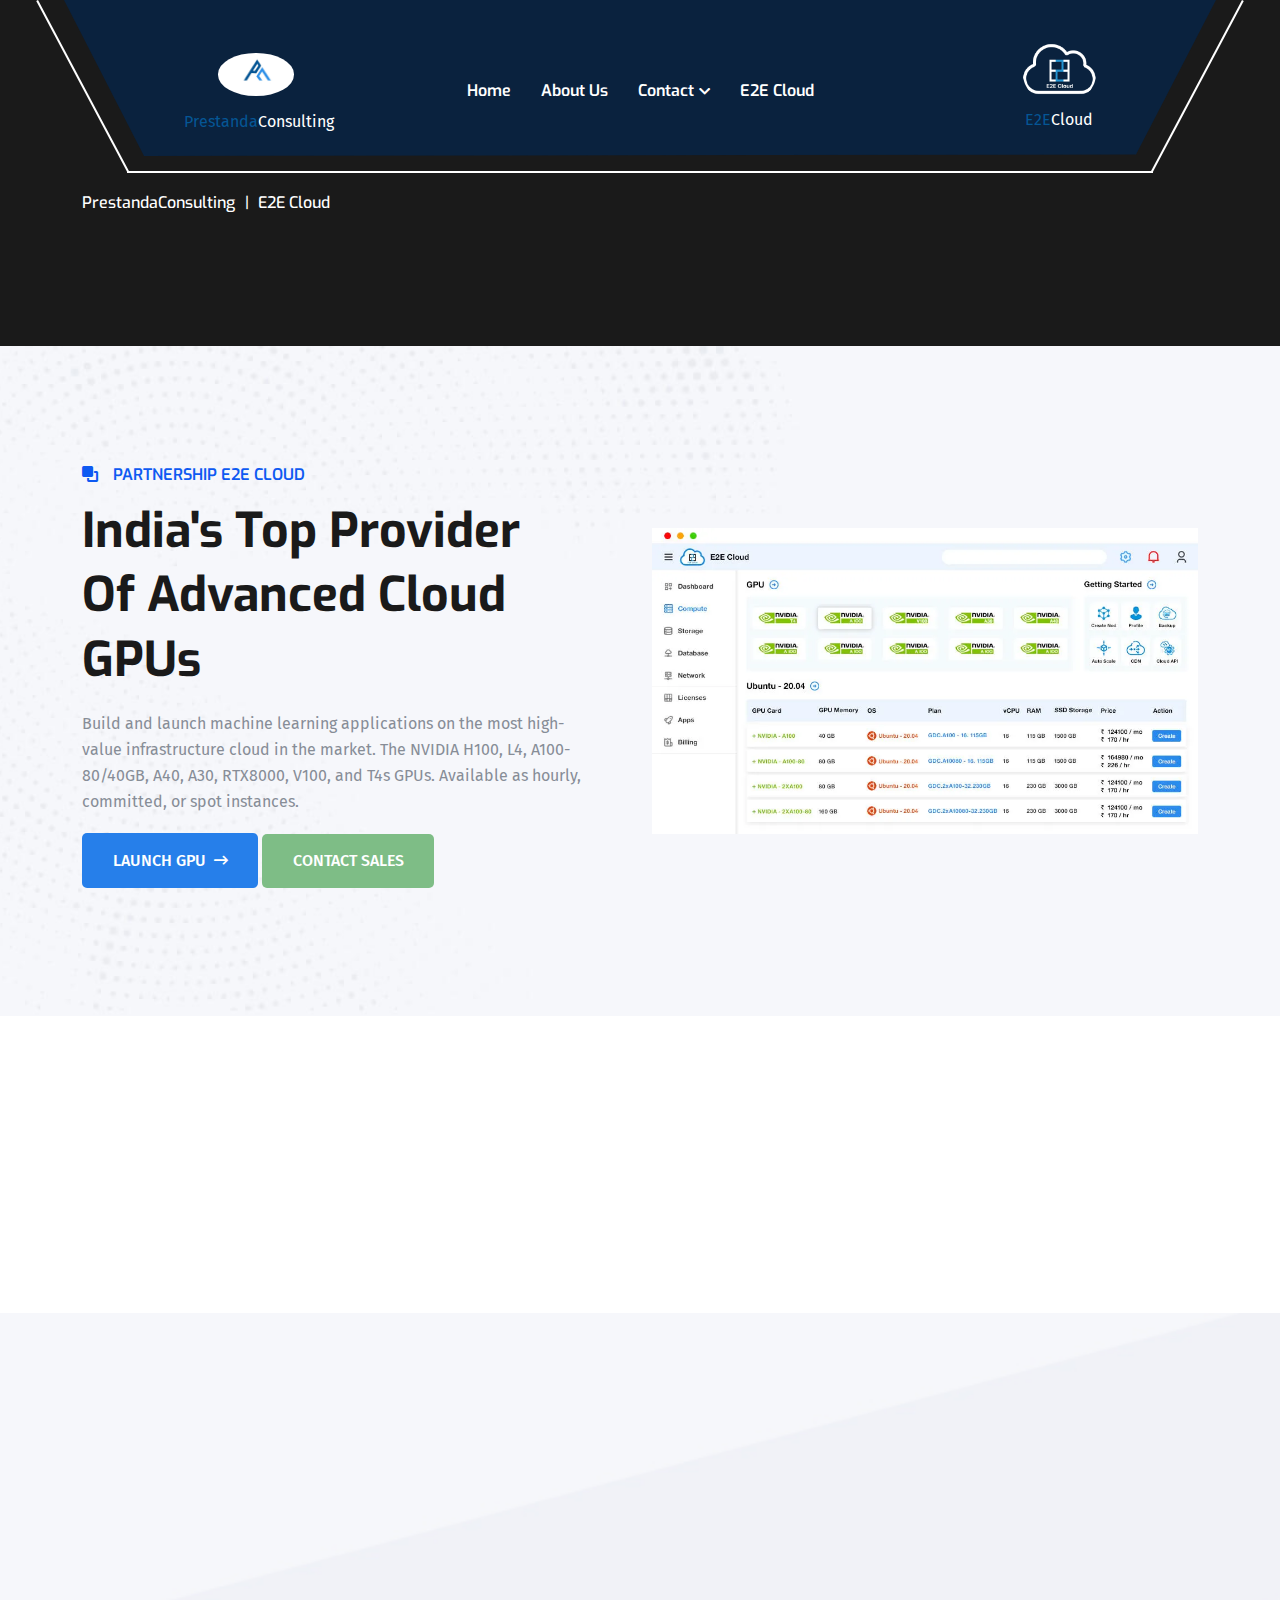
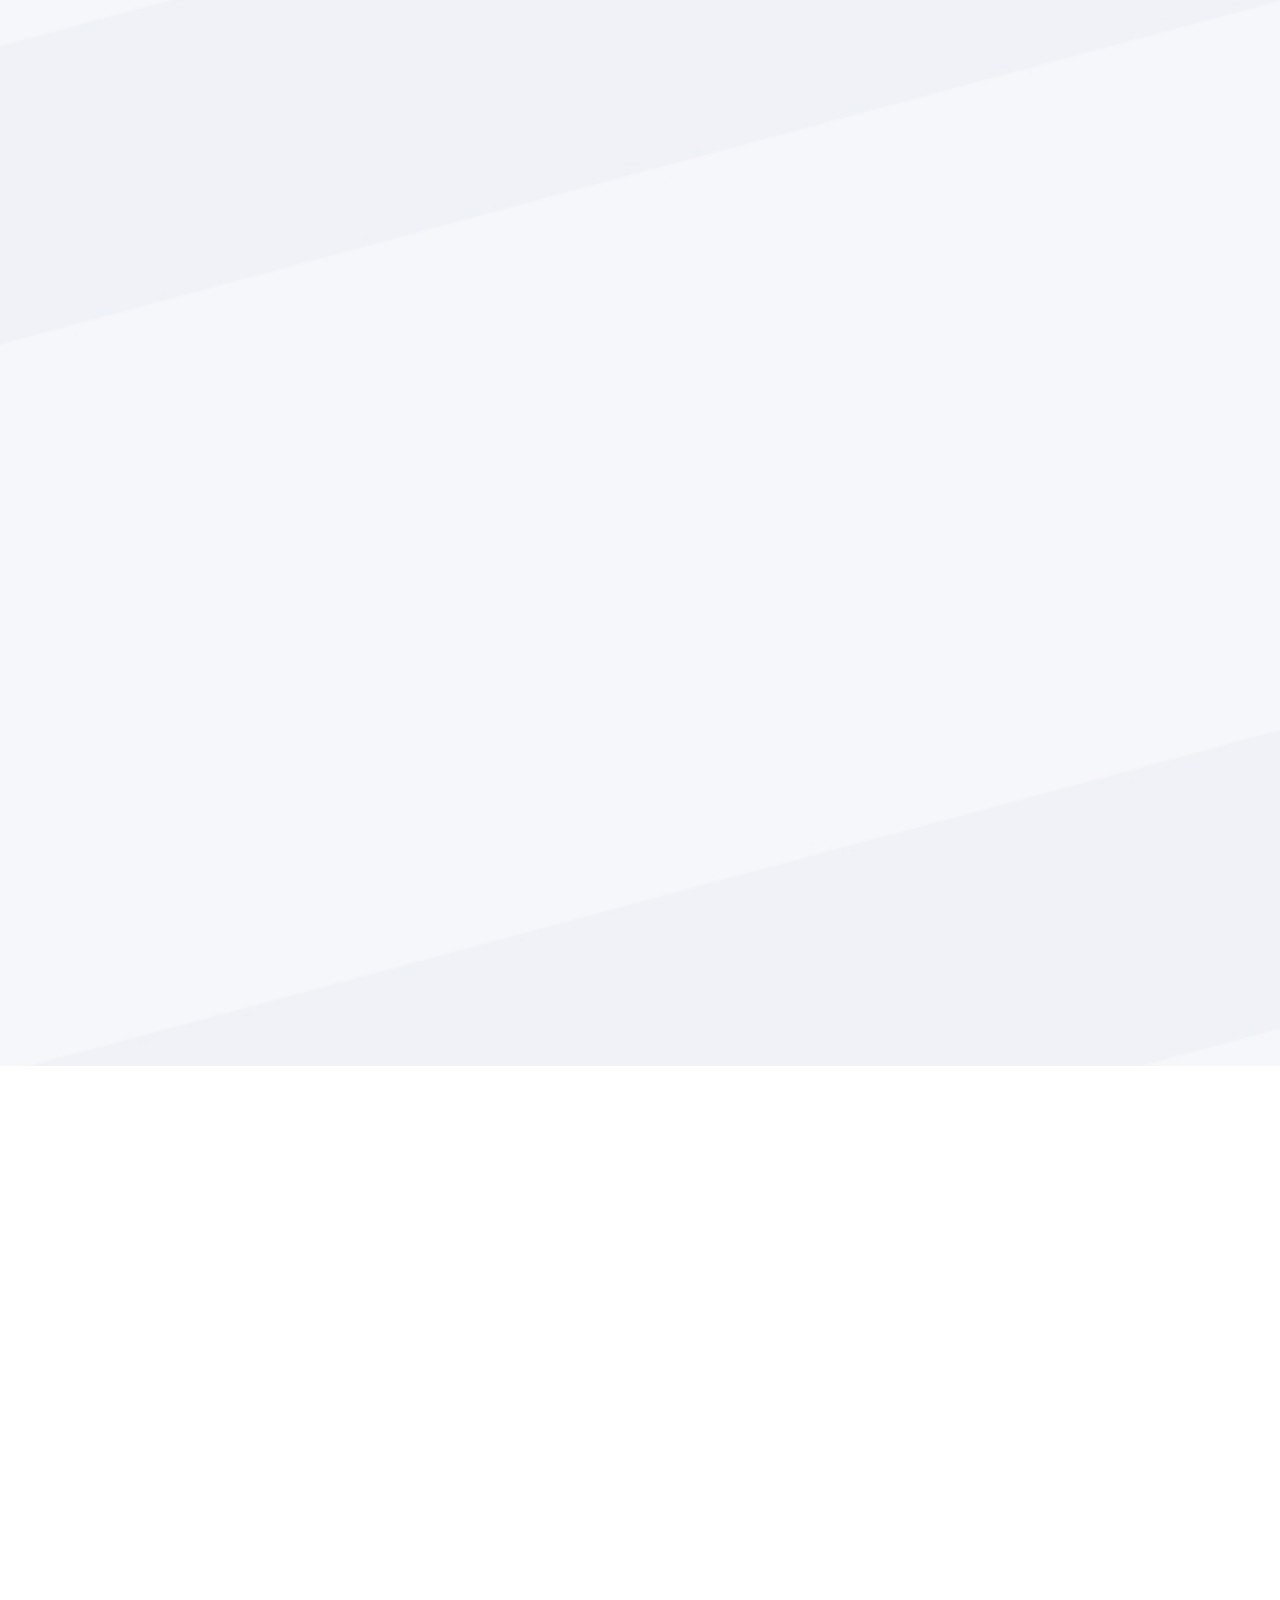
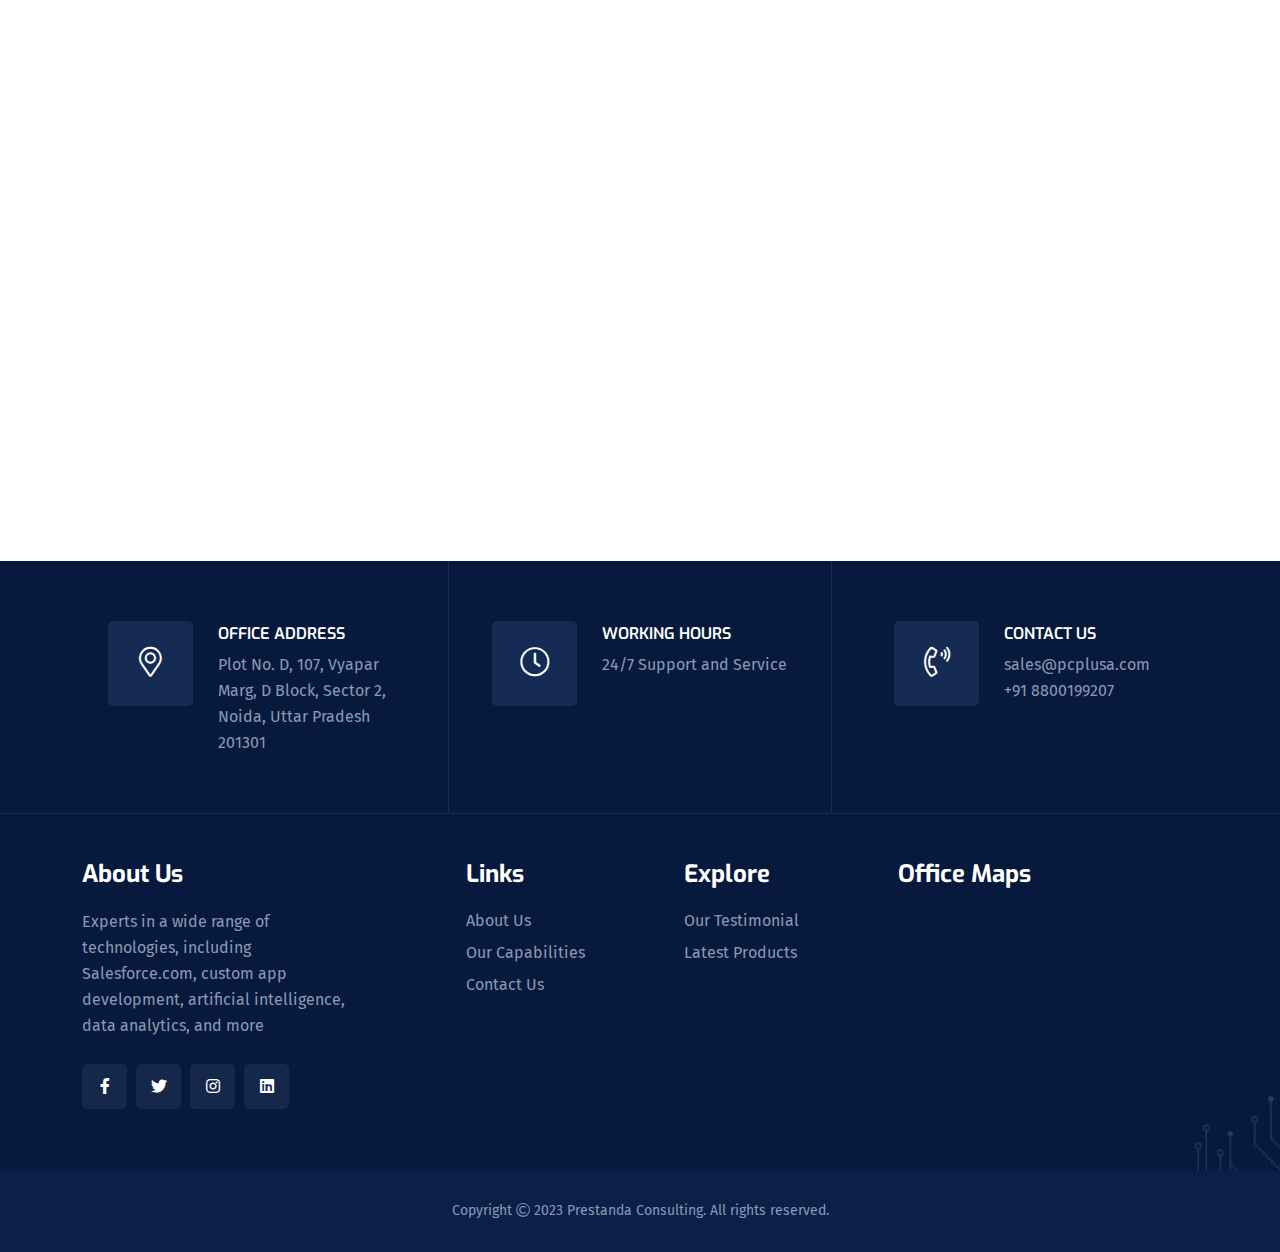
==== commit 8eeb5858: "R6" ====
--- a/partnersE2e.html
+++ b/partnersE2e.html
@@ -280,7 +280,7 @@
                             Available as hourly, committed, or spot instances.</p>
                         <a href="https://myaccount.e2enetworks.com/accounts/signup" style="background-color: #267FEA;"
                             class="vs-btn">Launch GPU<i class="far fa-long-arrow-right"></i></a>
-                        <a href="https://www.e2enetworks.com/contact-sales" style="background-color: #6b7179;"
+                        <a href="https://www.e2enetworks.com/contact-sales" style="background-color: #7EBD86;"
                             class="vs-btn">Contact Sales</a>
                     </div>
                 </div>
